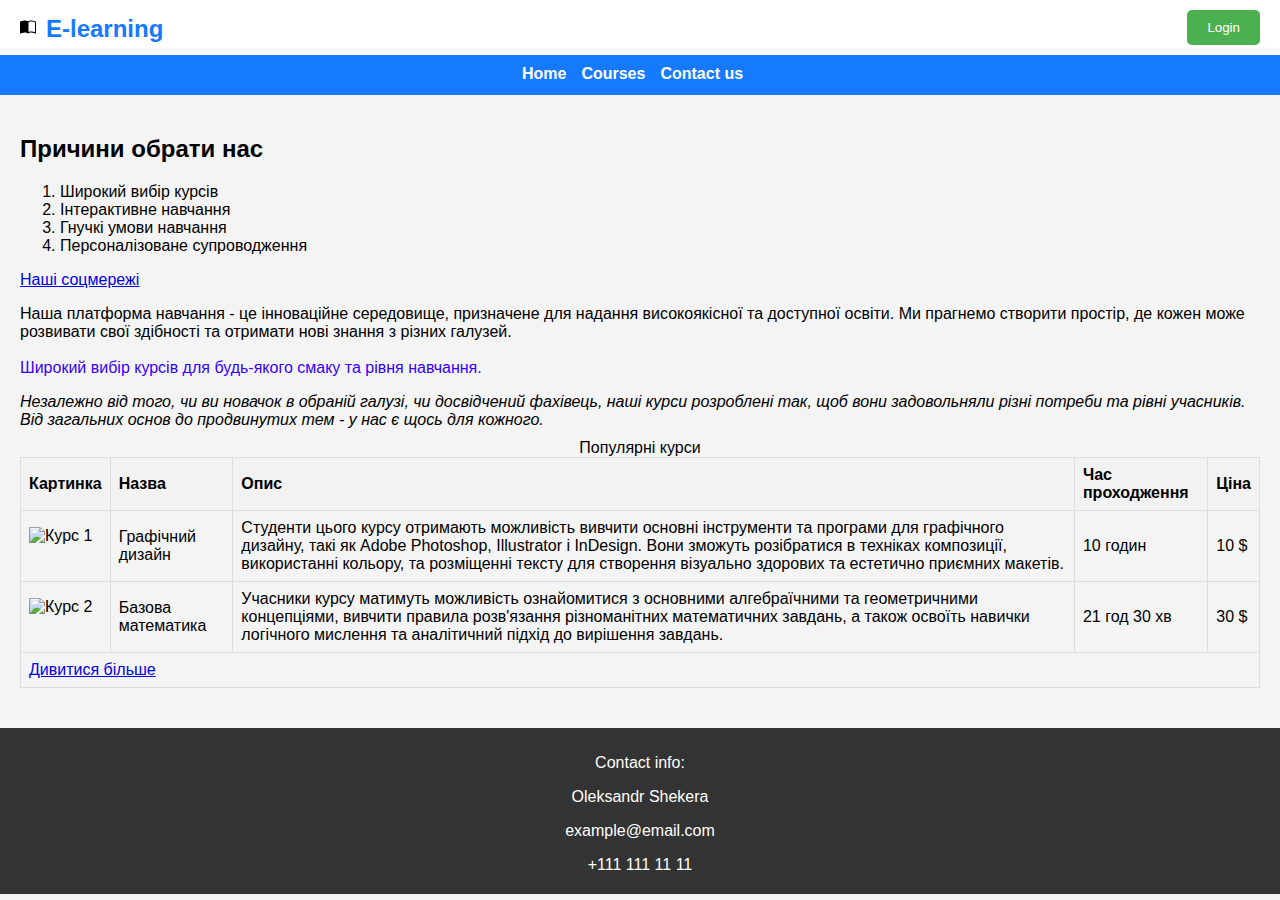
==== index.html @ b52b73f3 "lab2" ====
<!DOCTYPE html>
<html lang="en">

<head>
    <meta charset="UTF-8">
    <meta name="viewport" content="width=device-width, initial-scale=1.0">
    <style>
        body {
            font-family: Arial, sans-serif;
            margin: 0;
            padding: 0;
            background-color: #f4f4f4;
        }

        header {
            background-color: #ffffff;
            color: #157afe;
            padding: 10px;
            display: flex;
        }

        header h2 {
            margin: 5px 0 0 10px;
        }

        header img {
            margin: 0 0 0 10px;
        }

        nav {
            text-align: center;
            background-color: #157afe;
            height: 40px;
        }

        nav ul {
            list-style: none;
            margin: 0;
            padding: 10px;
            display: flex;
            justify-content: center;
        }

        nav li {
            margin-right: 15px;
        }

        nav a {
            text-decoration: none;
            font-weight: bold;
            color: #ffffff;
        }

        main {
            padding: 20px;
        }

        img {
            max-width: 100%;
            height: auto;
            margin-bottom: 20px;
        }

        p {
            margin-bottom: 10px;
        }

        table {
            width: 100%;
            border-collapse: collapse;
            margin-bottom: 20px;
        }

        th, td {
            border: 1px solid #ddd;
            padding: 8px;
            text-align: left;
        }

        th {
            background-color: #f2f2f2;
        }

        footer {
            background-color: #333;
            color: white;
            text-align: center;
            padding: 10px;
        }

        .login-button {
            background-color: #4caf50;
            color: white;
            padding: 10px 20px;
            margin-left: auto;
            margin-right: 10px;
            border: none;
            border-radius: 5px;
            cursor: pointer;
        }
    </style>
</head>

<body>

<header>
    <img src="data/book-half.svg" alt="Лого сайту">
    <h2>E-learning</h2>
    <button class="login-button" onclick="redirectToLogin()">Login</button>
</header>

<nav>
    <ul>
        <li><a href="index.html">Home</a></li>
        <li><a href="courses.html">Courses</a></li>
        <li><a href="contact.html">Contact us</a></li>
    </ul>
</nav>

<main>
    <aside id="article1">
        <h2>Причини обрати нас</h2>
        <ol>
            <li>Широкий вибір курсів</li>
            <li>Інтерактивне навчання</li>
            <li>Гнучкі умови навчання</li>
            <li>Персоналізоване супроводження</li>
        </ol>
    </aside>

    <a href="https://twitter.com/Cobratate" target="_blank">Наші соцмережі</a>

    <p>Наша платформа навчання -
        це інноваційне середовище, призначене для надання високоякісної та доступної освіти.
        Ми прагнемо створити простір, де кожен може розвивати свої здібності
        та отримати нові знання з різних галузей.
            <span style="color: #3700ff;"><br><br>Широкий вибір курсів для будь-якого смаку та рівня навчання.<br></span>
    </p>
    <p><i>Незалежно від того, чи ви новачок в обраній галузі,
        чи досвідчений фахівець, наші курси розроблені так, щоб вони задовольняли різні потреби та рівні учасників.
        Від загальних основ до продвинутих тем - у нас є щось для кожного.</i></p>

    <!-- Таблиця -->
    <table>
        <caption>Популярні курси</caption>
        <thead>
        <tr>
            <th>Картинка</th>
            <th>Назва</th>
            <th>Опис</th>
            <th>Час проходження</th>
            <th>Ціна</th>
        </tr>
        </thead>
        <tfoot>
        <tr>
            <td colspan="5">
                <a href="https://www.coursera.org/" target="_blank">Дивитися більше</a>
            </td>
        </tr>
        </tfoot>
        <tbody>
        <tr>
            <td><img src="https://www.totaljobs.com/advice/wp-content/uploads/graphic-designer-job-description.jpg" alt="Курс 1" width="300" height="200"></td>
            <td>Графічний дизайн</td>
            <td>Студенти цього курсу отримають можливість вивчити основні інструменти
                та програми для графічного дизайну, такі як Adobe Photoshop, Illustrator і InDesign.
                Вони зможуть розібратися в техніках композиції, використанні кольору,
                та розміщенні тексту для створення візуально здорових та естетично приємних макетів.</td>
            <td>10 годин</td>
            <td>10 $</td>
        </tr>

        <tr>
            <td><img src="https://cdn-attachments.timesofmalta.com/161720d2d73196098f3bc7896777216ff157c89d-1651561144-5c8764f4-1920x1280.jpg" alt="Курс 2" width="300" height="200"></td>
            <td>Базова математика</td>
            <td>Учасники курсу матимуть можливість ознайомитися з основними алгебраїчними
                та геометричними концепціями, вивчити правила розв'язання різноманітних математичних завдань,
                а також освоїть навички логічного мислення та аналітичний підхід до вирішення завдань.</td>
            <td>21 год 30 хв</td>
            <td>30 $</td>
        </tr>
        </tbody>
    </table>
</main>

<footer>
    <div id="contact-info" class="PersonalInfo">
        <p>Contact info:</p>
        <p>Oleksandr Shekera</p>
        <p>example@email.com</p>
        <p>+111 111 11 11</p>
    </div>
</footer>

<script>
    function redirectToLogin() {
        window.location.href = 'login.html';
    }
</script>
</body>

</html>
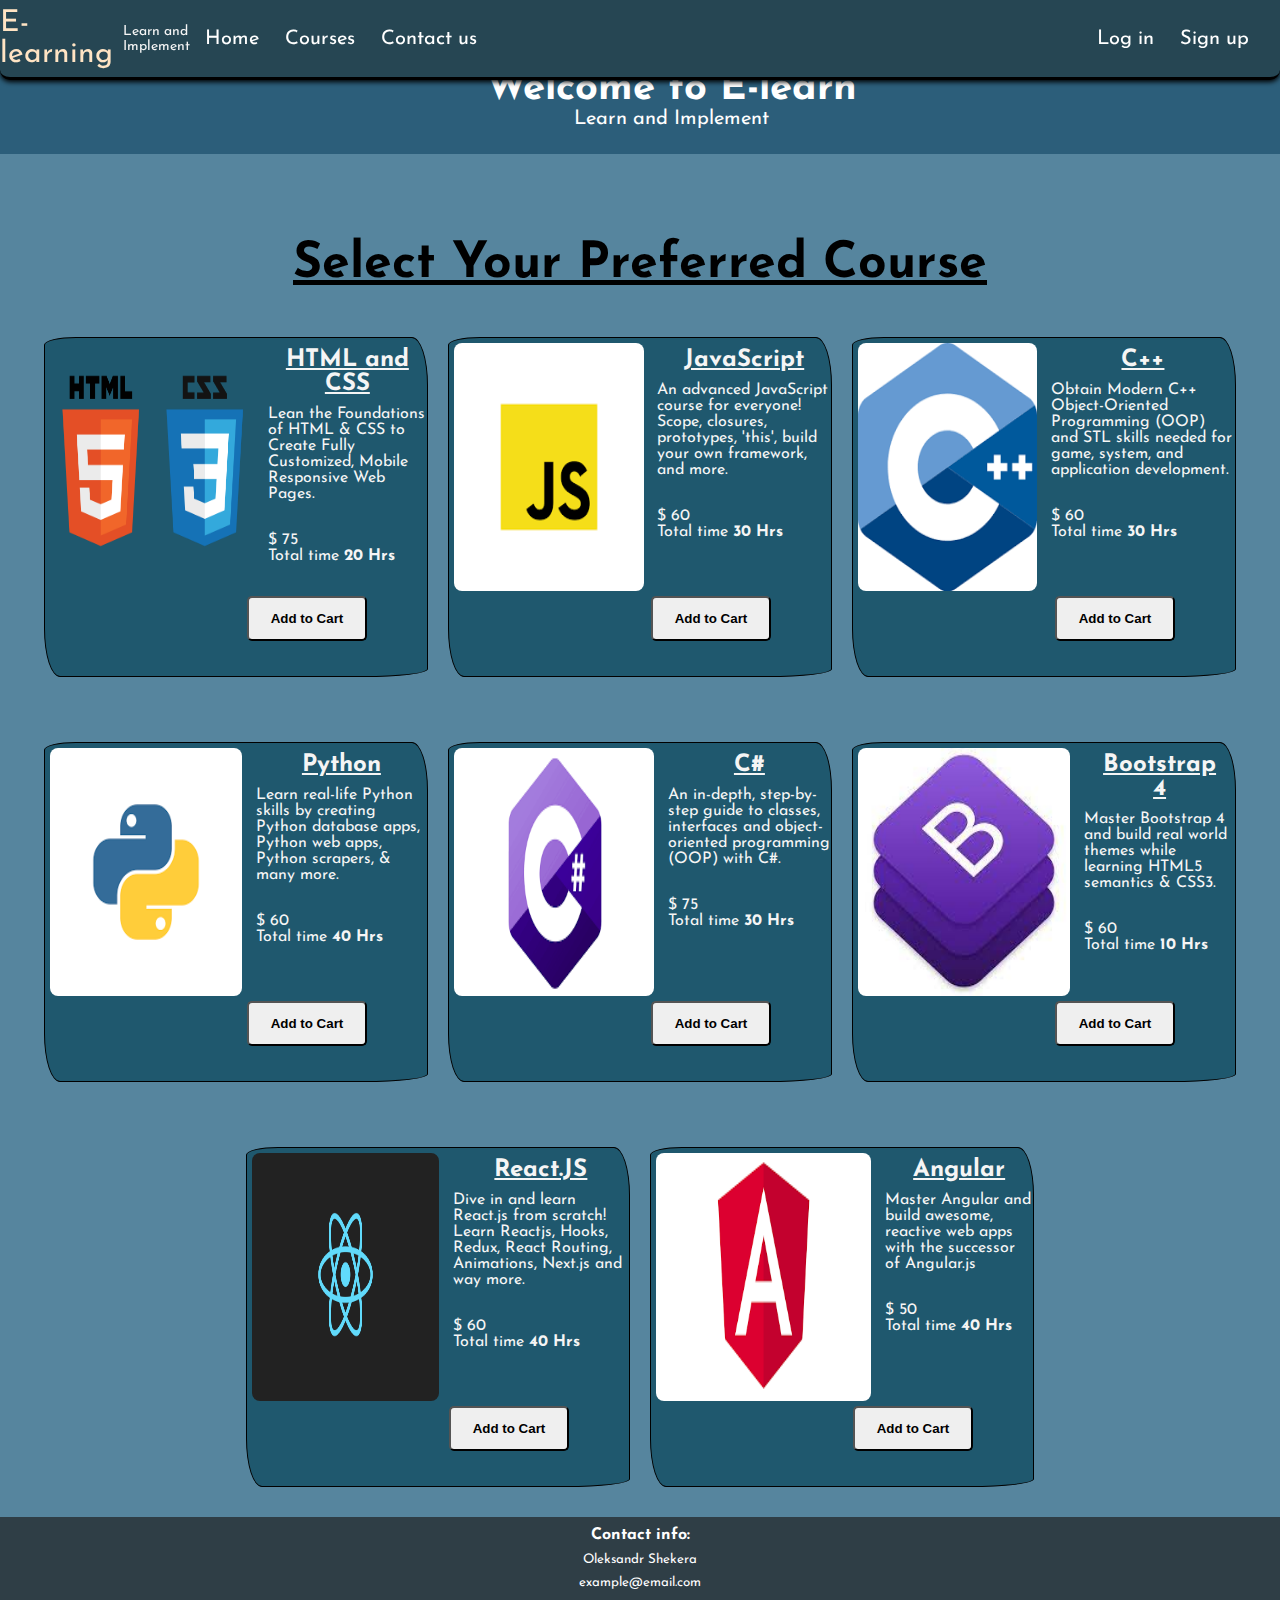
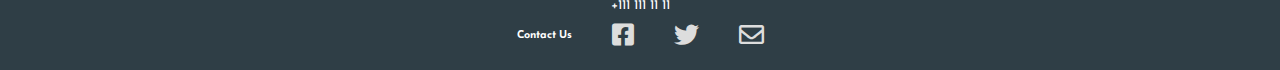
==== commit 903ff5a4: "Updated idex + sign up" ====
--- a/index.html
+++ b/index.html
@@ -1,203 +1,251 @@
 <!DOCTYPE html>
 <html lang="en">
-
 <head>
-    <meta charset="UTF-8">
-    <meta name="viewport" content="width=device-width, initial-scale=1.0">
-    <style>
-        body {
-            font-family: Arial, sans-serif;
-            margin: 0;
-            padding: 0;
-            background-color: #f4f4f4;
-        }
-
-        header {
-            background-color: #ffffff;
-            color: #157afe;
-            padding: 10px;
-            display: flex;
-        }
-
-        header h2 {
-            margin: 5px 0 0 10px;
-        }
-
-        header img {
-            margin: 0 0 0 10px;
-        }
-
-        nav {
-            text-align: center;
-            background-color: #157afe;
-            height: 40px;
-        }
-
-        nav ul {
-            list-style: none;
-            margin: 0;
-            padding: 10px;
-            display: flex;
-            justify-content: center;
-        }
-
-        nav li {
-            margin-right: 15px;
-        }
-
-        nav a {
-            text-decoration: none;
-            font-weight: bold;
-            color: #ffffff;
-        }
-
-        main {
-            padding: 20px;
-        }
-
-        img {
-            max-width: 100%;
-            height: auto;
-            margin-bottom: 20px;
-        }
-
-        p {
-            margin-bottom: 10px;
-        }
-
-        table {
-            width: 100%;
-            border-collapse: collapse;
-            margin-bottom: 20px;
-        }
-
-        th, td {
-            border: 1px solid #ddd;
-            padding: 8px;
-            text-align: left;
-        }
-
-        th {
-            background-color: #f2f2f2;
-        }
-
-        footer {
-            background-color: #333;
-            color: white;
-            text-align: center;
-            padding: 10px;
-        }
-
-        .login-button {
-            background-color: #4caf50;
-            color: white;
-            padding: 10px 20px;
-            margin-left: auto;
-            margin-right: 10px;
-            border: none;
-            border-radius: 5px;
-            cursor: pointer;
-        }
-    </style>
+    <meta charset="UTF-8" />
+    <meta http-equiv="X-UA-Compatible" content="IE=edge" />
+    <meta name="viewport" content="width=device-width, , initial-scale=1.0" />
+    <link rel="stylesheet" href="style.css" />
+    <link
+            rel="stylesheet"
+            href="https://cdnjs.cloudflare.com/ajax/libs/font-awesome/5.15.1/css/all.min.css"
+    />
+    <title>E-learning</title>
 </head>
-
 <body>
-
-<header>
-    <img src="data/book-half.svg" alt="Лого сайту">
-    <h2>E-learning</h2>
-    <button class="login-button" onclick="redirectToLogin()">Login</button>
-</header>
-
-<nav>
+<!-- START NAVIGATION-->
+<nav class="navbar">
+    <div class="fst_navDiv">
+        <a class="" href="home.html">E-learning</a>
+        <span class="">Learn and Implement </span>
+    </div>
+
+    <div class="Snd_navDiv">
+        <ul class="">
+            <li class=""><a href="index.html" class="a_tag_elm"> Home</a></li>
+            <li class="">
+                <a href="courses.html" class="a_tag_elm"
+                >Courses</a
+                >
+            </li>
+            <li class=""><a href="contact.html" class="a_tag_elm">Contact us</a></li>
+        </ul>
+    </div>
+
+    <div class="Snd_navDiv indexSecondNav">
+        <ul class="">
+            <li><a href="login.html" id="Login" class="a_tag_elm">Log in</a></li>
+            <li><a href="signup.html" id="formDisplay" class="a_tag_elm">Sign up</a></li>
+        </ul>
+    </div>
+
+</nav>
+<!-- END NAVIGATION-->
+
+<!-- video and text div -->
+<div class="video_nd_txt_div">
+    <div class="video_div">
+        <video autoplay muted loop class="Bg_video" loop>
+            <source src="./video.mp4" />
+        </video>
+    </div>
+
+    <div class="blue_color_div"></div>
+
+    <div class="txt_div">
+        <h1>Welcome to E-learn</h1>
+        <small>Learn and Implement</small>
+    </div>
+</div>
+<!-- end video div-->
+
+<!-- Courses info div -->
+<div id="allcourses">
+    <h1 class="courseHeading">Select Your Preferred Course</h1>
+
+    <div class="courses">
+        <!-- ----------------------------Html and CSS-------------------------------- -->
+        <div class="course1">
+            <div class="courseImgDiv">
+                <img
+                        class="courseImg"
+                        src="./data/img1.jpeg"
+                        alt="this is image"
+                />
+            </div>
+            <div class="coursePriceDetailTimeDiv">
+                <h2 class="courseName">HTML and CSS</h2>
+                <p class="courseDetails">
+                    Lean the Foundations of HTML & CSS to Create Fully Customized,
+                    Mobile Responsive Web Pages.
+                </p>
+                <p class="coursePrice">$ 75</p>
+                <p class="courseTime">Total time <span>20 Hrs</span></p>
+            </div>
+            <button data-tag="img1" class="addtocartbtn">Add to Cart</button>
+        </div>
+
+        <!-- ----------------------------JavaScript-------------------------------- -->
+        <div class="course1">
+            <div class="courseImgDiv">
+                <img
+                        class="courseImg"
+                        src="./data/img2.jpeg"
+                        alt="this is image"
+                />
+            </div>
+            <div class="coursePriceDetailTimeDiv">
+                <h2 class="courseName">JavaScript</h2>
+                <p class="courseDetails">
+                    An advanced JavaScript course for everyone! Scope, closures,
+                    prototypes, 'this', build your own framework, and more.
+                </p>
+                <p class="coursePrice">$ 60</p>
+                <p class="courseTime">Total time <span>30 Hrs</span></p>
+            </div>
+            <button data-tag="img2" class="addtocartbtn">Add to Cart</button>
+        </div>
+
+        <!-- ------------------------------C++-------------------------------- -->
+        <div class="course1">
+            <div class="courseImgDiv">
+                <img
+                        class="courseImg"
+                        src="./data/img3.jpeg"
+                        alt="this is image"
+                />
+            </div>
+            <div class="coursePriceDetailTimeDiv">
+                <h2 class="courseName">C++</h2>
+                <p class="courseDetails">
+                    Obtain Modern C++ Object-Oriented Programming (OOP) and STL skills
+                    needed for game, system, and application development.
+                </p>
+                <p class="coursePrice">$ 60</p>
+                <p class="courseTime">Total time <span>30 Hrs</span></p>
+            </div>
+            <button data-tag="img3" class="addtocartbtn">Add to Cart</button>
+        </div>
+
+        <!-- ------------------------------Python-------------------------------- -->
+        <div class="course1">
+            <div class="courseImgDiv">
+                <img
+                        class="courseImg"
+                        src="./data/img4.jpeg"
+                        alt="this is image"
+                />
+            </div>
+            <div class="coursePriceDetailTimeDiv">
+                <h2 class="courseName">Python</h2>
+                <p class="courseDetails">
+                    Learn real-life Python skills by creating Python database apps,
+                    Python web apps, Python scrapers, & many more.
+                </p>
+                <p class="coursePrice">$ 60</p>
+                <p class="courseTime">Total time <span>40 Hrs</span></p>
+            </div>
+            <button data-tag="img4" class="addtocartbtn">Add to Cart</button>
+        </div>
+
+        <!-- --------------------------------C#---------------------------------- -->
+        <div class="course1">
+            <div class="courseImgDiv">
+                <img
+                        class="courseImg"
+                        src="./data/img5.jpeg"
+                        alt="this is image"
+                />
+            </div>
+            <div class="coursePriceDetailTimeDiv">
+                <h2 class="courseName">C#</h2>
+                <p class="courseDetails">
+                    An in-depth, step-by-step guide to classes, interfaces and
+                    object-oriented programming (OOP) with C#.
+                </p>
+                <p class="coursePrice">$ 75</p>
+                <p class="courseTime">Total time <span>30 Hrs</span></p>
+            </div>
+            <button data-tag="img5" class="addtocartbtn">Add to Cart</button>
+        </div>
+
+        <!-- ------------------------------Bootstrap 4-------------------------------- -->
+        <div class="course1">
+            <div class="courseImgDiv">
+                <img
+                        class="courseImg"
+                        src="./data/img6.jpeg"
+                        alt="this is image"
+                />
+            </div>
+            <div class="coursePriceDetailTimeDiv">
+                <h2 class="courseName">Bootstrap 4</h2>
+                <p class="courseDetails">
+                    Master Bootstrap 4 and build real world themes while learning
+                    HTML5 semantics & CSS3.
+                </p>
+                <p class="coursePrice">$ 60</p>
+                <p class="courseTime">Total time <span>10 Hrs</span></p>
+            </div>
+            <button data-tag="img6" class="addtocartbtn">Add to Cart</button>
+        </div>
+
+        <!-- --------------------------------React.Js--------------------------------- -->
+        <div class="course1">
+            <div class="courseImgDiv">
+                <img
+                        class="courseImg"
+                        src="./data/img7.jpeg"
+                        alt="this is image"
+                />
+            </div>
+            <div class="coursePriceDetailTimeDiv">
+                <h2 class="courseName">React.JS</h2>
+                <p class="courseDetails">
+                    Dive in and learn React.js from scratch! Learn Reactjs, Hooks,
+                    Redux, React Routing, Animations, Next.js and way more.
+                </p>
+                <p class="coursePrice">$ 60</p>
+                <p class="courseTime">Total time <span>40 Hrs</span></p>
+            </div>
+            <button data-tag="img7" class="addtocartbtn">Add to Cart</button>
+        </div>
+
+        <!-- --------------------------------Angular--------------------------------- -->
+        <div class="course1">
+            <div class="courseImgDiv">
+                <img
+                        class="courseImg"
+                        src="./data/img8.jpeg"
+                        alt="this is image"
+                />
+            </div>
+            <div class="coursePriceDetailTimeDiv">
+                <h2 class="courseName">Angular</h2>
+                <p class="courseDetails">
+                    Master Angular and build awesome, reactive web apps with the
+                    successor of Angular.js
+                </p>
+                <p class="coursePrice">$ 50</p>
+                <p class="courseTime">Total time <span>40 Hrs</span></p>
+            </div>
+            <button data-tag="img8" class="addtocartbtn">Add to Cart</button>
+        </div>
+    </div>
+</div>
+
+<!-- ------------------------Footer------------------------------- -->
+<footer class="mainFooter homefooter">
+    <h4>Contact info:</h4>
+    <small>Oleksandr Shekera</small>
+    <small>example@email.com</small>
+    <small>+111 111 11 11</small>
     <ul>
-        <li><a href="index.html">Home</a></li>
-        <li><a href="courses.html">Courses</a></li>
-        <li><a href="contact.html">Contact us</a></li>
+        <h6>Contact Us</h6>
+        <li class="footerLi"><a href="https://www.facebook.com/"><i class="fab fa-facebook-square fa_custom"></i></a></li>
+        <li class="footerLi"><a href="https://twitter.com"><i class="fab fa-twitter fa_custom"></i></a></li>
+        <li class="footerLi"><a href="https://www.gmail.com/"><i class="far fa-envelope fa_custom"></i></a></li>
     </ul>
-</nav>
-
-<main>
-    <aside id="article1">
-        <h2>Причини обрати нас</h2>
-        <ol>
-            <li>Широкий вибір курсів</li>
-            <li>Інтерактивне навчання</li>
-            <li>Гнучкі умови навчання</li>
-            <li>Персоналізоване супроводження</li>
-        </ol>
-    </aside>
-
-    <a href="https://twitter.com/Cobratate" target="_blank">Наші соцмережі</a>
-
-    <p>Наша платформа навчання -
-        це інноваційне середовище, призначене для надання високоякісної та доступної освіти.
-        Ми прагнемо створити простір, де кожен може розвивати свої здібності
-        та отримати нові знання з різних галузей.
-            <span style="color: #3700ff;"><br><br>Широкий вибір курсів для будь-якого смаку та рівня навчання.<br></span>
-    </p>
-    <p><i>Незалежно від того, чи ви новачок в обраній галузі,
-        чи досвідчений фахівець, наші курси розроблені так, щоб вони задовольняли різні потреби та рівні учасників.
-        Від загальних основ до продвинутих тем - у нас є щось для кожного.</i></p>
-
-    <!-- Таблиця -->
-    <table>
-        <caption>Популярні курси</caption>
-        <thead>
-        <tr>
-            <th>Картинка</th>
-            <th>Назва</th>
-            <th>Опис</th>
-            <th>Час проходження</th>
-            <th>Ціна</th>
-        </tr>
-        </thead>
-        <tfoot>
-        <tr>
-            <td colspan="5">
-                <a href="https://www.coursera.org/" target="_blank">Дивитися більше</a>
-            </td>
-        </tr>
-        </tfoot>
-        <tbody>
-        <tr>
-            <td><img src="https://www.totaljobs.com/advice/wp-content/uploads/graphic-designer-job-description.jpg" alt="Курс 1" width="300" height="200"></td>
-            <td>Графічний дизайн</td>
-            <td>Студенти цього курсу отримають можливість вивчити основні інструменти
-                та програми для графічного дизайну, такі як Adobe Photoshop, Illustrator і InDesign.
-                Вони зможуть розібратися в техніках композиції, використанні кольору,
-                та розміщенні тексту для створення візуально здорових та естетично приємних макетів.</td>
-            <td>10 годин</td>
-            <td>10 $</td>
-        </tr>
-
-        <tr>
-            <td><img src="https://cdn-attachments.timesofmalta.com/161720d2d73196098f3bc7896777216ff157c89d-1651561144-5c8764f4-1920x1280.jpg" alt="Курс 2" width="300" height="200"></td>
-            <td>Базова математика</td>
-            <td>Учасники курсу матимуть можливість ознайомитися з основними алгебраїчними
-                та геометричними концепціями, вивчити правила розв'язання різноманітних математичних завдань,
-                а також освоїть навички логічного мислення та аналітичний підхід до вирішення завдань.</td>
-            <td>21 год 30 хв</td>
-            <td>30 $</td>
-        </tr>
-        </tbody>
-    </table>
-</main>
-
-<footer>
-    <div id="contact-info" class="PersonalInfo">
-        <p>Contact info:</p>
-        <p>Oleksandr Shekera</p>
-        <p>example@email.com</p>
-        <p>+111 111 11 11</p>
-    </div>
 </footer>
 
-<script>
-    function redirectToLogin() {
-        window.location.href = 'login.html';
-    }
-</script>
 </body>
-
-</html>
+</html>--- a/style.css
+++ b/style.css
@@ -0,0 +1,475 @@
+@import url("https://fonts.googleapis.com/css2?family=Josefin+Sans&family=Newsreader&display=swap");
+@import url("https://fonts.googleapis.com/css2?family=Josefin+Sans:wght@400;600&family=Newsreader&display=swap");
+
+* {
+    margin: 0;
+    padding: 0;
+}
+
+body {
+    font-family: "Josefin Sans", sans-serif;
+    background-color: #56859e;
+}
+
+/* ------------------------------------Navigation Bar--------------------------------- */
+.navbar {
+    width: 100%;
+    display: flex;
+    background-color: #264653;
+    height: 80px;
+    gap: 5px;
+    justify-content: space-around;
+    font-size: 20px;
+    position: fixed;
+    z-index: 2;
+    font-family: "Josefin Sans", sans-serif;
+    box-sizing: border-box;
+    box-shadow: 0px 2px 5px #000;
+    border-bottom: 3px solid #000;
+    border-bottom-left-radius: 10px;
+    border-bottom-right-radius: 10px;
+}
+
+.fst_navDiv {
+    width: 27%;
+    display: flex;
+    justify-content: center;
+    align-items: center;
+}
+
+.fst_navDiv a {
+    font-size: 30px;
+    margin-right: 10px;
+    color: bisque;
+    text-decoration: none;
+}
+
+.fst_navDiv span {
+    font-size: 14px;
+    color: whitesmoke;
+}
+
+.Snd_navDiv {
+    display: flex;
+    width: 80%;
+    align-items: center;
+    padding-right: 21px;
+    position: relative;
+}
+
+.indexSecondNav {
+    justify-content: flex-end;
+}
+
+.logout_li {
+    position: absolute;
+    right: 58px;
+}
+
+.secdiv {
+    display: flex;
+    justify-content: flex-end;
+}
+
+.Snd_navDiv ul li {
+    text-decoration: none;
+    display: inline;
+}
+
+.a_tag_elm {
+    padding: 10px;
+    color: white;
+    text-decoration: none;
+}
+
+.a_tag_elm:hover {
+    box-sizing: border-box;
+    border-radius: 10px;
+    background-color: #0e3347;
+    cursor: pointer;
+}
+
+/* ------------------------------------Home page Video Div--------------------------------- */
+.video_nd_txt_div {
+    position: relative;
+    height: 100%;
+    z-index: -1;
+}
+
+.video_div {
+    position: relative;
+}
+
+.Bg_video {
+    height: 100%;
+    width: 100%;
+}
+
+.blue_color_div {
+    position: absolute;
+    top: 0;
+    left: 0;
+    height: 100%;
+    width: 100%;
+    background-color: #225470;
+    opacity: 0.8;
+}
+
+.txt_div {
+    position: absolute;
+    z-index: 1;
+    top: 45%;
+    left: 38%;
+    text-align: center;
+    color: #fff;
+    gap: 10px;
+    height: 120px;
+}
+
+.txt_div h1 {
+    font-size: 40px;
+}
+
+.txt_div small {
+    font-size: 20px;
+}
+
+.platformdetails {
+    position: absolute;
+    z-index: 1;
+    bottom: 30%;
+    left: 30%;
+    text-align: center;
+    color: #fff;
+    height: 50px;
+    width: auto;
+    display: flex;
+    justify-content: center;
+    align-items: center;
+}
+
+/* ------------------------------------Index page Login form --------------------------------- */
+.logindiv {
+    visibility: visible;
+    position: absolute;
+    top: 21%;
+    left: 555px;
+    box-sizing: border-box;
+    width: 400px;
+    height: 450px;
+    background: white;
+    border: 1px solid black;
+    border-radius: 10px;
+    display: flex;
+    box-shadow: 0px 0px 6px 6px grey;
+    flex-direction: column;
+    align-items: center;
+}
+
+.login_heading {
+    font-size: 35px;
+    color: black;
+    text-align: center;
+    margin-top: 60px;
+}
+
+#SwitchtoSignUp {
+    color: blue;
+    cursor: pointer;
+    text-decoration: underline;
+}
+
+.logindiv2 {
+    text-align: center;
+    height: 60%;
+    width: 80%;
+    display: flex;
+    align-content: center;
+    justify-content: center;
+    align-items: center;
+}
+
+form > input {
+    margin-top: 10px;
+    box-sizing: border-box;
+    border: solid 1px black;
+    border-radius: 5px;
+    font-size: 14px;
+    height: 30px;
+}
+
+#login_form {
+    height: 100%;
+    width: 100%;
+    display: flex;
+    flex-direction: column;
+    align-content: center;
+    justify-content: center;
+    align-items: stretch;
+}
+
+#login-form-submit {
+    color: #fff;
+    background-color: cornflowerblue;
+    cursor: pointer;
+    margin-top: 10px;
+    border-radius: 5px;
+    width: 60%;
+    height: 30px;
+    text-decoration: none;
+    border: 1px solid black;
+    margin: 10px auto;
+}
+
+#login-form-submit:hover {
+    background-color: darkblue;
+}
+
+.CloseLoginDivBttn {
+    position: absolute;
+    top: -9px;
+    right: 0px;
+    font-size: 35px;
+    transform: rotate(45deg);
+    cursor: pointer;
+}
+
+/* ------------------------------------Index page SignUp Form--------------------------------- */
+#signUpForm {
+    display: flex;
+    flex-direction: column;
+    width: 100%;
+    gap: 10px;
+    justify-content: center;
+    align-items: center;
+}
+
+#signUpDiv {
+    width: 400px;
+    height: 450px;
+    background: white;
+    position: relative;
+    justify-content: center;
+    border: 1px solid black;
+    border-radius: 5px;
+    margin: 10px auto;
+    display: flex;
+    flex-direction: column;
+    visibility: visible;
+    box-shadow: 0px 0px 6px 6px grey;
+}
+
+.inputvalitation {
+    border-radius: 5px;
+    width: 80%;
+    height: 28px;
+    text-decoration: none;
+    border: 1px solid black;
+}
+
+#signUpDiv h1 {
+    display: flex;
+    justify-content: center;
+}
+
+#signUpForm input:focus-visible {
+    outline: none;
+}
+
+#switchToLogin {
+    color: blue;
+    cursor: pointer;
+    text-decoration: underline;
+}
+
+#closeForm {
+    position: absolute;
+    top: 0;
+    right: 0;
+    cursor: pointer;
+    font-size: 30px;
+    font-weight: 800;
+    width: fit-content;
+    margin: 0px;
+    height: auto;
+    transform: rotate(45deg);
+}
+
+#signUpButton {
+    color: #fff;
+    background-color: cornflowerblue;
+    cursor: pointer;
+    margin-top: 10px;
+    border-radius: 5px;
+    width: 80%;
+    height: 30px;
+    text-decoration: none;
+    border: 1px solid black;
+}
+
+#signUpButton:hover {
+    background-color: darkblue;
+}
+
+.switchText {
+    display: flex;
+    justify-content: center;
+    height: 50px;
+    align-items: flex-end;
+}
+
+.signDiv {
+    visibility: hidden;
+    height: 350px;
+    width: 327px;
+    position: absolute;
+    top: 140px;
+    left: 551px;
+    margin-top: 10px;
+    border: solid 1px black;
+    border-radius: 10px;
+    background-color: black;
+}
+
+/* ------------------------------------Home Page Courses info Div--------------------------------- */
+#allcourses {
+    padding-top: 85px;
+}
+
+.courses {
+    width: 100%;
+    height: fit-content;
+    display: flex;
+    flex-wrap: wrap;
+    margin-top: 2px;
+    gap: 20px;
+    justify-content: center;
+    padding-bottom: 30px;
+    min-height: calc(100vh - 213px);
+}
+
+.courseHeading {
+    text-align: center;
+    text-decoration: underline;
+    font-size: 50px;
+}
+
+.courseName {
+    text-align: center;
+    text-decoration: underline;
+    margin: 10px;
+}
+
+.course1 {
+    height: 340px;
+    width: 30%;
+    background-color: #1f586e;
+    box-sizing: border-box;
+    border: 1px solid black;
+    border-radius: 2em 1em 4em / 0.5em 3em;
+    margin-top: 45px;
+    position: relative;
+    display: flex;
+    gap: 7px;
+    transform: scale(1);
+    transition: transform.5s, opacity.5s;
+    color: whitesmoke;
+}
+
+.course1:hover {
+    transform: scale(1.03);
+    opacity: 0.9;
+    box-sizing: border-box;
+    border: 2px solid black;
+    color: antiquewhite;
+}
+
+.courseImgDiv {
+    height: 250px;
+    width: 240%;
+    margin: 5px;
+}
+
+.courseImg {
+    height: 99%;
+    width: 99%;
+    border-radius: 8px;
+}
+
+.coursePrice {
+    margin-top: 30px;
+}
+
+.courseTime span {
+    font-weight: 800;
+}
+
+.addtocartbtn {
+    position: absolute;
+    bottom: 35px;
+    right: 60px;
+    border-radius: 5px;
+    cursor: pointer;
+    height: 45px;
+    width: 120px;
+    font-weight: 700;
+}
+
+.addtocartbtn:hover {
+    background-color: #1f586e;
+    color: whitesmoke;
+}
+
+/* ------------------------------------Footer CSS--------------------------------- */
+.mainFooter {
+    padding-top: 10px;
+    padding-bottom: 10px;
+    text-align: center;
+    display: flex;
+    color: white;
+    background-color: #2f3e46;
+    flex-direction: column;
+    gap: 10px;
+    height: 133px;
+}
+
+.mainFooter ul {
+    display: flex;
+    flex-direction: row;
+    align-content: center;
+    justify-content: center;
+    gap: 40px;
+    text-align: center;
+    list-style-type: none;
+}
+
+.mainFooter ul h6 {
+    display: flex;
+    align-items: center;
+}
+
+.footerLi i {
+    font-size: 25px;
+}
+
+.footerLi i:hover {
+    cursor: pointer;
+}
+
+.profileFooter {
+    position: absolute;
+    bottom: 0px;
+    width: 100%;
+}
+
+.fa_custom{
+    color: #dddddd;
+}
+
+
+
+
+
+
+
+
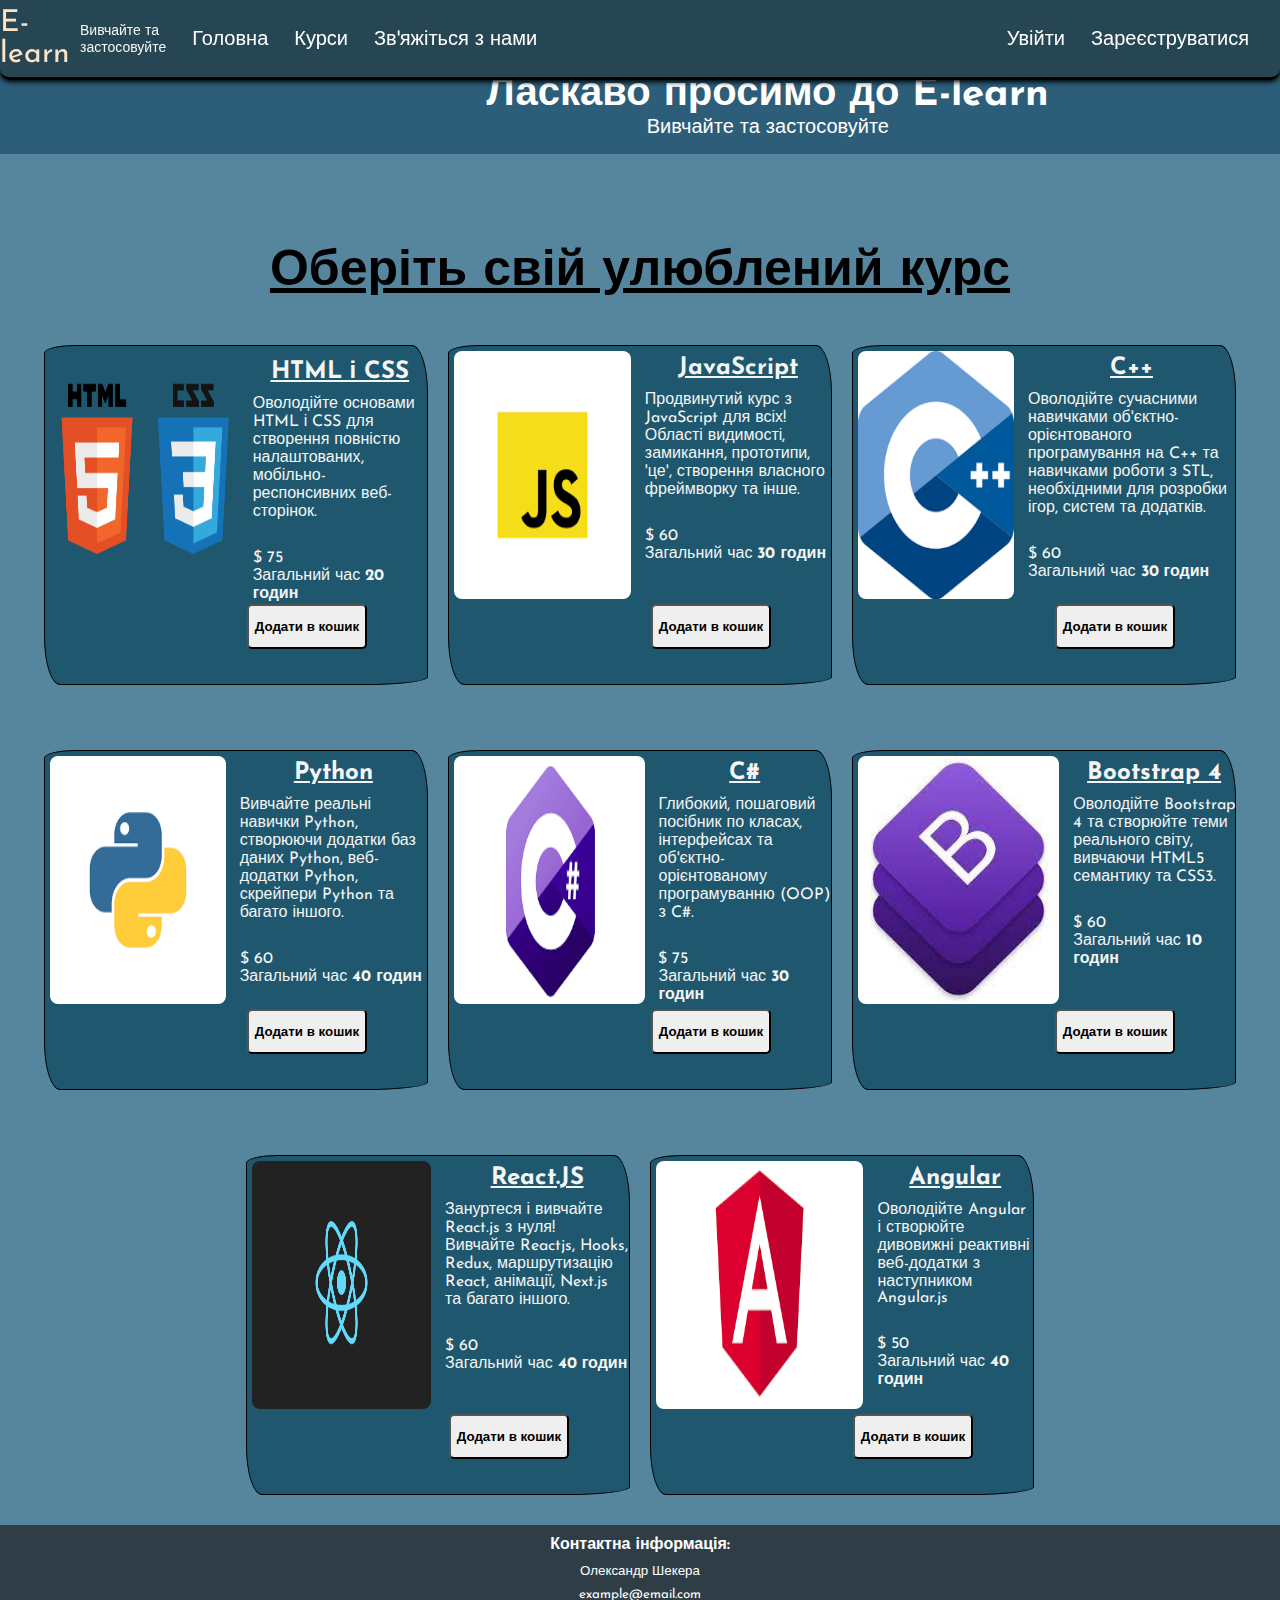
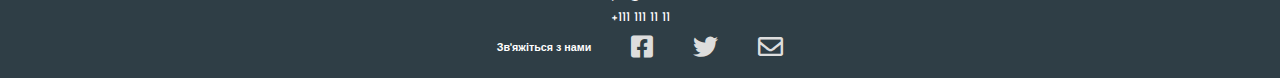
==== commit 7e89ed3e: "Translate" ====
--- a/index.html
+++ b/index.html
@@ -1,47 +1,44 @@
 <!DOCTYPE html>
-<html lang="en">
+<html lang="uk">
 <head>
     <meta charset="UTF-8" />
     <meta http-equiv="X-UA-Compatible" content="IE=edge" />
-    <meta name="viewport" content="width=device-width, , initial-scale=1.0" />
+    <meta name="viewport" content="width=device-width, initial-scale=1.0" />
     <link rel="stylesheet" href="style.css" />
     <link
             rel="stylesheet"
             href="https://cdnjs.cloudflare.com/ajax/libs/font-awesome/5.15.1/css/all.min.css"
     />
-    <title>E-learning</title>
+    <title>E-learn</title>
 </head>
 <body>
-<!-- START NAVIGATION-->
 <nav class="navbar">
     <div class="fst_navDiv">
-        <a class="" href="home.html">E-learning</a>
-        <span class="">Learn and Implement </span>
+        <a class="" href="index.html">E-learn</a>
+        <span class="">Вивчайте та застосовуйте</span>
     </div>
 
     <div class="Snd_navDiv">
         <ul class="">
-            <li class=""><a href="index.html" class="a_tag_elm"> Home</a></li>
+            <li class=""><a href="index.html" class="a_tag_elm"> Головна</a></li>
             <li class="">
                 <a href="courses.html" class="a_tag_elm"
-                >Courses</a
+                >Курси</a
                 >
             </li>
-            <li class=""><a href="contact.html" class="a_tag_elm">Contact us</a></li>
+            <li class=""><a href="contact.html" class="a_tag_elm">Зв'яжіться з нами</a></li>
         </ul>
     </div>
 
     <div class="Snd_navDiv indexSecondNav">
         <ul class="">
-            <li><a href="login.html" id="Login" class="a_tag_elm">Log in</a></li>
-            <li><a href="signup.html" id="formDisplay" class="a_tag_elm">Sign up</a></li>
+            <li><a href="login.html" id="Login" class="a_tag_elm">Увійти</a></li>
+            <li><a href="signup.html" id="formDisplay" class="a_tag_elm">Зареєструватися</a></li>
         </ul>
     </div>
 
 </nav>
-<!-- END NAVIGATION-->
-
-<!-- video and text div -->
+
 <div class="video_nd_txt_div">
     <div class="video_div">
         <video autoplay muted loop class="Bg_video" loop>
@@ -52,36 +49,34 @@
     <div class="blue_color_div"></div>
 
     <div class="txt_div">
-        <h1>Welcome to E-learn</h1>
-        <small>Learn and Implement</small>
+        <h1>Ласкаво просимо до E-learn</h1>
+        <small>Вивчайте та застосовуйте</small>
     </div>
 </div>
-<!-- end video div-->
-
-<!-- Courses info div -->
+
 <div id="allcourses">
-    <h1 class="courseHeading">Select Your Preferred Course</h1>
+    <h1 class="courseHeading">Оберіть свій улюблений курс</h1>
 
     <div class="courses">
-        <!-- ----------------------------Html and CSS-------------------------------- -->
+        <!-- ----------------------------Html і CSS-------------------------------- -->
         <div class="course1">
             <div class="courseImgDiv">
                 <img
                         class="courseImg"
                         src="./data/img1.jpeg"
-                        alt="this is image"
-                />
-            </div>
-            <div class="coursePriceDetailTimeDiv">
-                <h2 class="courseName">HTML and CSS</h2>
-                <p class="courseDetails">
-                    Lean the Foundations of HTML & CSS to Create Fully Customized,
-                    Mobile Responsive Web Pages.
+                        alt="це зображення"
+                />
+            </div>
+            <div class="coursePriceDetailTimeDiv">
+                <h2 class="courseName">HTML і CSS</h2>
+                <p class="courseDetails">
+                    Оволодійте основами HTML і CSS для створення повністю налаштованих,
+                    мобільно-респонсивних веб-сторінок.
                 </p>
                 <p class="coursePrice">$ 75</p>
-                <p class="courseTime">Total time <span>20 Hrs</span></p>
-            </div>
-            <button data-tag="img1" class="addtocartbtn">Add to Cart</button>
+                <p class="courseTime">Загальний час <span>20 годин</span></p>
+            </div>
+            <button data-tag="img1" class="addtocartbtn">Додати в кошик</button>
         </div>
 
         <!-- ----------------------------JavaScript-------------------------------- -->
@@ -90,19 +85,19 @@
                 <img
                         class="courseImg"
                         src="./data/img2.jpeg"
-                        alt="this is image"
+                        alt="це зображення"
                 />
             </div>
             <div class="coursePriceDetailTimeDiv">
                 <h2 class="courseName">JavaScript</h2>
                 <p class="courseDetails">
-                    An advanced JavaScript course for everyone! Scope, closures,
-                    prototypes, 'this', build your own framework, and more.
-                </p>
-                <p class="coursePrice">$ 60</p>
-                <p class="courseTime">Total time <span>30 Hrs</span></p>
-            </div>
-            <button data-tag="img2" class="addtocartbtn">Add to Cart</button>
+                    Продвинутий курс з JavaScript для всіх! Області видимості, замикання,
+                    прототипи, 'це', створення власного фреймворку та інше.
+                </p>
+                <p class="coursePrice">$ 60</p>
+                <p class="courseTime">Загальний час <span>30 годин</span></p>
+            </div>
+            <button data-tag="img2" class="addtocartbtn">Додати в кошик</button>
         </div>
 
         <!-- ------------------------------C++-------------------------------- -->
@@ -111,19 +106,19 @@
                 <img
                         class="courseImg"
                         src="./data/img3.jpeg"
-                        alt="this is image"
+                        alt="це зображення"
                 />
             </div>
             <div class="coursePriceDetailTimeDiv">
                 <h2 class="courseName">C++</h2>
                 <p class="courseDetails">
-                    Obtain Modern C++ Object-Oriented Programming (OOP) and STL skills
-                    needed for game, system, and application development.
-                </p>
-                <p class="coursePrice">$ 60</p>
-                <p class="courseTime">Total time <span>30 Hrs</span></p>
-            </div>
-            <button data-tag="img3" class="addtocartbtn">Add to Cart</button>
+                    Оволодійте сучасними навичками об'єктно-орієнтованого програмування на C++
+                    та навичками роботи з STL, необхідними для розробки ігор, систем та додатків.
+                </p>
+                <p class="coursePrice">$ 60</p>
+                <p class="courseTime">Загальний час <span>30 годин</span></p>
+            </div>
+            <button data-tag="img3" class="addtocartbtn">Додати в кошик</button>
         </div>
 
         <!-- ------------------------------Python-------------------------------- -->
@@ -132,19 +127,19 @@
                 <img
                         class="courseImg"
                         src="./data/img4.jpeg"
-                        alt="this is image"
+                        alt="це зображення"
                 />
             </div>
             <div class="coursePriceDetailTimeDiv">
                 <h2 class="courseName">Python</h2>
                 <p class="courseDetails">
-                    Learn real-life Python skills by creating Python database apps,
-                    Python web apps, Python scrapers, & many more.
-                </p>
-                <p class="coursePrice">$ 60</p>
-                <p class="courseTime">Total time <span>40 Hrs</span></p>
-            </div>
-            <button data-tag="img4" class="addtocartbtn">Add to Cart</button>
+                    Вивчайте реальні навички Python, створюючи додатки баз даних Python,
+                    веб-додатки Python, скрейпери Python та багато іншого.
+                </p>
+                <p class="coursePrice">$ 60</p>
+                <p class="courseTime">Загальний час <span>40 годин</span></p>
+            </div>
+            <button data-tag="img4" class="addtocartbtn">Додати в кошик</button>
         </div>
 
         <!-- --------------------------------C#---------------------------------- -->
@@ -153,19 +148,19 @@
                 <img
                         class="courseImg"
                         src="./data/img5.jpeg"
-                        alt="this is image"
+                        alt="це зображення"
                 />
             </div>
             <div class="coursePriceDetailTimeDiv">
                 <h2 class="courseName">C#</h2>
                 <p class="courseDetails">
-                    An in-depth, step-by-step guide to classes, interfaces and
-                    object-oriented programming (OOP) with C#.
+                    Глибокий, пошаговий посібник по класах, інтерфейсах та
+                    об'єктно-орієнтованому програмуванню (OOP) з C#.
                 </p>
                 <p class="coursePrice">$ 75</p>
-                <p class="courseTime">Total time <span>30 Hrs</span></p>
-            </div>
-            <button data-tag="img5" class="addtocartbtn">Add to Cart</button>
+                <p class="courseTime">Загальний час <span>30 годин</span></p>
+            </div>
+            <button data-tag="img5" class="addtocartbtn">Додати в кошик</button>
         </div>
 
         <!-- ------------------------------Bootstrap 4-------------------------------- -->
@@ -174,19 +169,19 @@
                 <img
                         class="courseImg"
                         src="./data/img6.jpeg"
-                        alt="this is image"
+                        alt="це зображення"
                 />
             </div>
             <div class="coursePriceDetailTimeDiv">
                 <h2 class="courseName">Bootstrap 4</h2>
                 <p class="courseDetails">
-                    Master Bootstrap 4 and build real world themes while learning
-                    HTML5 semantics & CSS3.
-                </p>
-                <p class="coursePrice">$ 60</p>
-                <p class="courseTime">Total time <span>10 Hrs</span></p>
-            </div>
-            <button data-tag="img6" class="addtocartbtn">Add to Cart</button>
+                    Оволодійте Bootstrap 4 та створюйте теми реального світу, вивчаючи
+                    HTML5 семантику та CSS3.
+                </p>
+                <p class="coursePrice">$ 60</p>
+                <p class="courseTime">Загальний час <span>10 годин</span></p>
+            </div>
+            <button data-tag="img6" class="addtocartbtn">Додати в кошик</button>
         </div>
 
         <!-- --------------------------------React.Js--------------------------------- -->
@@ -195,19 +190,19 @@
                 <img
                         class="courseImg"
                         src="./data/img7.jpeg"
-                        alt="this is image"
+                        alt="це зображення"
                 />
             </div>
             <div class="coursePriceDetailTimeDiv">
                 <h2 class="courseName">React.JS</h2>
                 <p class="courseDetails">
-                    Dive in and learn React.js from scratch! Learn Reactjs, Hooks,
-                    Redux, React Routing, Animations, Next.js and way more.
-                </p>
-                <p class="coursePrice">$ 60</p>
-                <p class="courseTime">Total time <span>40 Hrs</span></p>
-            </div>
-            <button data-tag="img7" class="addtocartbtn">Add to Cart</button>
+                    Зануртеся і вивчайте React.js з нуля! Вивчайте Reactjs, Hooks,
+                    Redux, маршрутизацію React, анімації, Next.js та багато іншого.
+                </p>
+                <p class="coursePrice">$ 60</p>
+                <p class="courseTime">Загальний час <span>40 годин</span></p>
+            </div>
+            <button data-tag="img7" class="addtocartbtn">Додати в кошик</button>
         </div>
 
         <!-- --------------------------------Angular--------------------------------- -->
@@ -216,31 +211,31 @@
                 <img
                         class="courseImg"
                         src="./data/img8.jpeg"
-                        alt="this is image"
+                        alt="це зображення"
                 />
             </div>
             <div class="coursePriceDetailTimeDiv">
                 <h2 class="courseName">Angular</h2>
                 <p class="courseDetails">
-                    Master Angular and build awesome, reactive web apps with the
-                    successor of Angular.js
+                    Оволодійте Angular і створюйте дивовижні реактивні веб-додатки
+                    з наступником Angular.js
                 </p>
                 <p class="coursePrice">$ 50</p>
-                <p class="courseTime">Total time <span>40 Hrs</span></p>
-            </div>
-            <button data-tag="img8" class="addtocartbtn">Add to Cart</button>
+                <p class="courseTime">Загальний час <span>40 годин</span></p>
+            </div>
+            <button data-tag="img8" class="addtocartbtn">Додати в кошик</button>
         </div>
     </div>
 </div>
 
-<!-- ------------------------Footer------------------------------- -->
+<!-- ------------------------Підвал------------------------------- -->
 <footer class="mainFooter homefooter">
-    <h4>Contact info:</h4>
-    <small>Oleksandr Shekera</small>
+    <h4>Контактна інформація:</h4>
+    <small>Олександр Шекера</small>
     <small>example@email.com</small>
     <small>+111 111 11 11</small>
     <ul>
-        <h6>Contact Us</h6>
+        <h6>Зв'яжіться з нами</h6>
         <li class="footerLi"><a href="https://www.facebook.com/"><i class="fab fa-facebook-square fa_custom"></i></a></li>
         <li class="footerLi"><a href="https://twitter.com"><i class="fab fa-twitter fa_custom"></i></a></li>
         <li class="footerLi"><a href="https://www.gmail.com/"><i class="far fa-envelope fa_custom"></i></a></li>
@@ -248,4 +243,4 @@
 </footer>
 
 </body>
-</html>+</html>
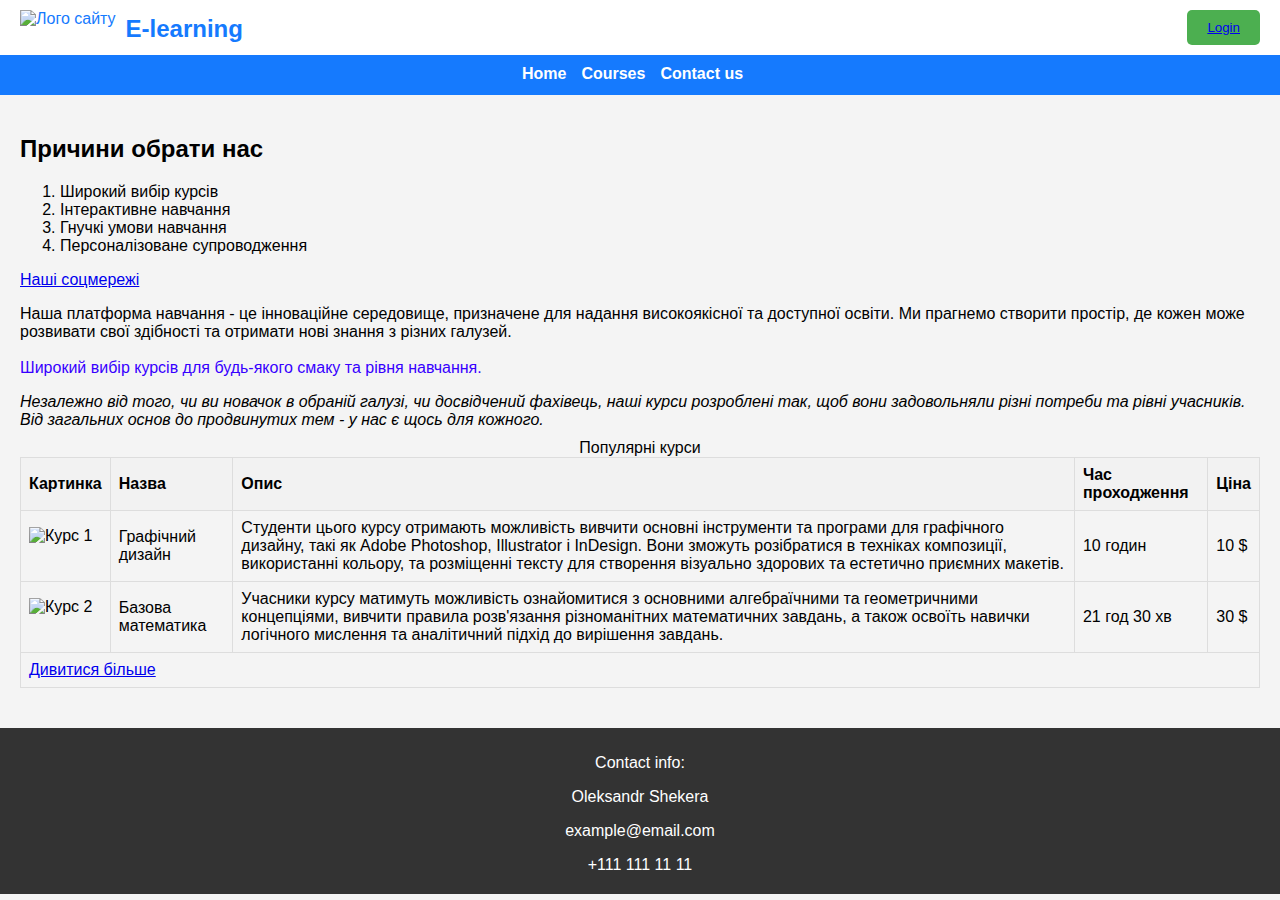
==== commit b5d76218: "upd" ====
--- a/index.html
+++ b/index.html
@@ -1,246 +1,201 @@
 <!DOCTYPE html>
-<html lang="uk">
+<html lang="en">
+
 <head>
-    <meta charset="UTF-8" />
-    <meta http-equiv="X-UA-Compatible" content="IE=edge" />
-    <meta name="viewport" content="width=device-width, initial-scale=1.0" />
-    <link rel="stylesheet" href="style.css" />
-    <link
-            rel="stylesheet"
-            href="https://cdnjs.cloudflare.com/ajax/libs/font-awesome/5.15.1/css/all.min.css"
-    />
-    <title>E-learn</title>
+    <meta charset="UTF-8">
+    <meta name="viewport" content="width=device-width, initial-scale=1.0">
+    <style>
+        body {
+            font-family: Arial, sans-serif;
+            margin: 0;
+            padding: 0;
+            background-color: #f4f4f4;
+        }
+
+        header {
+            background-color: #ffffff;
+            color: #157afe;
+            padding: 10px;
+            display: flex;
+        }
+
+        header h2 {
+            margin: 5px 0 0 10px;
+        }
+
+        header img {
+            margin: 0 0 0 10px;
+        }
+
+        nav {
+            text-align: center;
+            background-color: #157afe;
+            height: 40px;
+        }
+
+        nav ul {
+            list-style: none;
+            margin: 0;
+            padding: 10px;
+            display: flex;
+            justify-content: center;
+        }
+
+        nav li {
+            margin-right: 15px;
+        }
+
+        nav a {
+            text-decoration: none;
+            font-weight: bold;
+            color: #ffffff;
+        }
+
+        main {
+            padding: 20px;
+        }
+
+        img {
+            max-width: 100%;
+            height: auto;
+            margin-bottom: 20px;
+        }
+
+        p {
+            margin-bottom: 10px;
+        }
+
+        table {
+            width: 100%;
+            border-collapse: collapse;
+            margin-bottom: 20px;
+        }
+
+        th, td {
+            border: 1px solid #ddd;
+            padding: 8px;
+            text-align: left;
+        }
+
+        th {
+            background-color: #f2f2f2;
+        }
+
+        footer {
+            background-color: #333;
+            color: white;
+            text-align: center;
+            padding: 10px;
+        }
+
+        .login-button {
+            background-color: #4caf50;
+            color: white;
+            padding: 10px 20px;
+            margin-left: auto;
+            margin-right: 10px;
+            border: none;
+            border-radius: 5px;
+            cursor: pointer;
+        }
+    </style>
 </head>
+
 <body>
-<nav class="navbar">
-    <div class="fst_navDiv">
-        <a class="" href="index.html">E-learn</a>
-        <span class="">Вивчайте та застосовуйте</span>
+
+<header>
+    <img src="data/book-half.svg" alt="Лого сайту">
+    <h2>E-learning</h2>
+    <button class="login-button"><a href="login.html">Login</a> </button>
+</header>
+
+<nav>
+    <ul>
+        <li><a href="index.html">Home</a></li>
+        <li><a href="courses.html">Courses</a></li>
+        <li><a href="contact.html">Contact us</a></li>
+    </ul>
+</nav>
+
+<main>
+    <aside id="article1">
+        <h2>Причини обрати нас</h2>
+        <ol>
+            <li>Широкий вибір курсів</li>
+            <li>Інтерактивне навчання</li>
+            <li>Гнучкі умови навчання</li>
+            <li>Персоналізоване супроводження</li>
+        </ol>
+    </aside>
+
+    <a href="https://twitter.com/Cobratate" target="_blank">Наші соцмережі</a>
+
+    <p>Наша платформа навчання -
+        це інноваційне середовище, призначене для надання високоякісної та доступної освіти.
+        Ми прагнемо створити простір, де кожен може розвивати свої здібності
+        та отримати нові знання з різних галузей.
+            <span style="color: #3700ff;"><br><br>Широкий вибір курсів для будь-якого смаку та рівня навчання.<br></span>
+    </p>
+    <p><i>Незалежно від того, чи ви новачок в обраній галузі,
+        чи досвідчений фахівець, наші курси розроблені так, щоб вони задовольняли різні потреби та рівні учасників.
+        Від загальних основ до продвинутих тем - у нас є щось для кожного.</i></p>
+
+    <!-- Таблиця -->
+    <table>
+        <caption>Популярні курси</caption>
+        <thead>
+        <tr>
+            <th>Картинка</th>
+            <th>Назва</th>
+            <th>Опис</th>
+            <th>Час проходження</th>
+            <th>Ціна</th>
+        </tr>
+        </thead>
+        <tfoot>
+        <tr>
+            <td colspan="5">
+                <a href="https://www.coursera.org/" target="_blank">Дивитися більше</a>
+            </td>
+        </tr>
+        </tfoot>
+        <tbody>
+        <tr>
+            <td><img src="https://www.totaljobs.com/advice/wp-content/uploads/graphic-designer-job-description.jpg" alt="Курс 1" width="300" height="200"></td>
+            <td>Графічний дизайн</td>
+            <td>Студенти цього курсу отримають можливість вивчити основні інструменти
+                та програми для графічного дизайну, такі як Adobe Photoshop, Illustrator і InDesign.
+                Вони зможуть розібратися в техніках композиції, використанні кольору,
+                та розміщенні тексту для створення візуально здорових та естетично приємних макетів.</td>
+            <td>10 годин</td>
+            <td>10 $</td>
+        </tr>
+
+        <tr>
+            <td><img src="https://cdn-attachments.timesofmalta.com/161720d2d73196098f3bc7896777216ff157c89d-1651561144-5c8764f4-1920x1280.jpg" alt="Курс 2" width="300" height="200"></td>
+            <td>Базова математика</td>
+            <td>Учасники курсу матимуть можливість ознайомитися з основними алгебраїчними
+                та геометричними концепціями, вивчити правила розв'язання різноманітних математичних завдань,
+                а також освоїть навички логічного мислення та аналітичний підхід до вирішення завдань.</td>
+            <td>21 год 30 хв</td>
+            <td>30 $</td>
+        </tr>
+        </tbody>
+    </table>
+</main>
+
+<footer>
+    <div id="contact-info" class="PersonalInfo">
+        <p>Contact info:</p>
+        <p>Oleksandr Shekera</p>
+        <p>example@email.com</p>
+        <p>+111 111 11 11</p>
     </div>
-
-    <div class="Snd_navDiv">
-        <ul class="">
-            <li class=""><a href="index.html" class="a_tag_elm"> Головна</a></li>
-            <li class="">
-                <a href="courses.html" class="a_tag_elm"
-                >Курси</a
-                >
-            </li>
-            <li class=""><a href="contact.html" class="a_tag_elm">Зв'яжіться з нами</a></li>
-        </ul>
-    </div>
-
-    <div class="Snd_navDiv indexSecondNav">
-        <ul class="">
-            <li><a href="login.html" id="Login" class="a_tag_elm">Увійти</a></li>
-            <li><a href="signup.html" id="formDisplay" class="a_tag_elm">Зареєструватися</a></li>
-        </ul>
-    </div>
-
-</nav>
-
-<div class="video_nd_txt_div">
-    <div class="video_div">
-        <video autoplay muted loop class="Bg_video" loop>
-            <source src="./video.mp4" />
-        </video>
-    </div>
-
-    <div class="blue_color_div"></div>
-
-    <div class="txt_div">
-        <h1>Ласкаво просимо до E-learn</h1>
-        <small>Вивчайте та застосовуйте</small>
-    </div>
-</div>
-
-<div id="allcourses">
-    <h1 class="courseHeading">Оберіть свій улюблений курс</h1>
-
-    <div class="courses">
-        <!-- ----------------------------Html і CSS-------------------------------- -->
-        <div class="course1">
-            <div class="courseImgDiv">
-                <img
-                        class="courseImg"
-                        src="./data/img1.jpeg"
-                        alt="це зображення"
-                />
-            </div>
-            <div class="coursePriceDetailTimeDiv">
-                <h2 class="courseName">HTML і CSS</h2>
-                <p class="courseDetails">
-                    Оволодійте основами HTML і CSS для створення повністю налаштованих,
-                    мобільно-респонсивних веб-сторінок.
-                </p>
-                <p class="coursePrice">$ 75</p>
-                <p class="courseTime">Загальний час <span>20 годин</span></p>
-            </div>
-            <button data-tag="img1" class="addtocartbtn">Додати в кошик</button>
-        </div>
-
-        <!-- ----------------------------JavaScript-------------------------------- -->
-        <div class="course1">
-            <div class="courseImgDiv">
-                <img
-                        class="courseImg"
-                        src="./data/img2.jpeg"
-                        alt="це зображення"
-                />
-            </div>
-            <div class="coursePriceDetailTimeDiv">
-                <h2 class="courseName">JavaScript</h2>
-                <p class="courseDetails">
-                    Продвинутий курс з JavaScript для всіх! Області видимості, замикання,
-                    прототипи, 'це', створення власного фреймворку та інше.
-                </p>
-                <p class="coursePrice">$ 60</p>
-                <p class="courseTime">Загальний час <span>30 годин</span></p>
-            </div>
-            <button data-tag="img2" class="addtocartbtn">Додати в кошик</button>
-        </div>
-
-        <!-- ------------------------------C++-------------------------------- -->
-        <div class="course1">
-            <div class="courseImgDiv">
-                <img
-                        class="courseImg"
-                        src="./data/img3.jpeg"
-                        alt="це зображення"
-                />
-            </div>
-            <div class="coursePriceDetailTimeDiv">
-                <h2 class="courseName">C++</h2>
-                <p class="courseDetails">
-                    Оволодійте сучасними навичками об'єктно-орієнтованого програмування на C++
-                    та навичками роботи з STL, необхідними для розробки ігор, систем та додатків.
-                </p>
-                <p class="coursePrice">$ 60</p>
-                <p class="courseTime">Загальний час <span>30 годин</span></p>
-            </div>
-            <button data-tag="img3" class="addtocartbtn">Додати в кошик</button>
-        </div>
-
-        <!-- ------------------------------Python-------------------------------- -->
-        <div class="course1">
-            <div class="courseImgDiv">
-                <img
-                        class="courseImg"
-                        src="./data/img4.jpeg"
-                        alt="це зображення"
-                />
-            </div>
-            <div class="coursePriceDetailTimeDiv">
-                <h2 class="courseName">Python</h2>
-                <p class="courseDetails">
-                    Вивчайте реальні навички Python, створюючи додатки баз даних Python,
-                    веб-додатки Python, скрейпери Python та багато іншого.
-                </p>
-                <p class="coursePrice">$ 60</p>
-                <p class="courseTime">Загальний час <span>40 годин</span></p>
-            </div>
-            <button data-tag="img4" class="addtocartbtn">Додати в кошик</button>
-        </div>
-
-        <!-- --------------------------------C#---------------------------------- -->
-        <div class="course1">
-            <div class="courseImgDiv">
-                <img
-                        class="courseImg"
-                        src="./data/img5.jpeg"
-                        alt="це зображення"
-                />
-            </div>
-            <div class="coursePriceDetailTimeDiv">
-                <h2 class="courseName">C#</h2>
-                <p class="courseDetails">
-                    Глибокий, пошаговий посібник по класах, інтерфейсах та
-                    об'єктно-орієнтованому програмуванню (OOP) з C#.
-                </p>
-                <p class="coursePrice">$ 75</p>
-                <p class="courseTime">Загальний час <span>30 годин</span></p>
-            </div>
-            <button data-tag="img5" class="addtocartbtn">Додати в кошик</button>
-        </div>
-
-        <!-- ------------------------------Bootstrap 4-------------------------------- -->
-        <div class="course1">
-            <div class="courseImgDiv">
-                <img
-                        class="courseImg"
-                        src="./data/img6.jpeg"
-                        alt="це зображення"
-                />
-            </div>
-            <div class="coursePriceDetailTimeDiv">
-                <h2 class="courseName">Bootstrap 4</h2>
-                <p class="courseDetails">
-                    Оволодійте Bootstrap 4 та створюйте теми реального світу, вивчаючи
-                    HTML5 семантику та CSS3.
-                </p>
-                <p class="coursePrice">$ 60</p>
-                <p class="courseTime">Загальний час <span>10 годин</span></p>
-            </div>
-            <button data-tag="img6" class="addtocartbtn">Додати в кошик</button>
-        </div>
-
-        <!-- --------------------------------React.Js--------------------------------- -->
-        <div class="course1">
-            <div class="courseImgDiv">
-                <img
-                        class="courseImg"
-                        src="./data/img7.jpeg"
-                        alt="це зображення"
-                />
-            </div>
-            <div class="coursePriceDetailTimeDiv">
-                <h2 class="courseName">React.JS</h2>
-                <p class="courseDetails">
-                    Зануртеся і вивчайте React.js з нуля! Вивчайте Reactjs, Hooks,
-                    Redux, маршрутизацію React, анімації, Next.js та багато іншого.
-                </p>
-                <p class="coursePrice">$ 60</p>
-                <p class="courseTime">Загальний час <span>40 годин</span></p>
-            </div>
-            <button data-tag="img7" class="addtocartbtn">Додати в кошик</button>
-        </div>
-
-        <!-- --------------------------------Angular--------------------------------- -->
-        <div class="course1">
-            <div class="courseImgDiv">
-                <img
-                        class="courseImg"
-                        src="./data/img8.jpeg"
-                        alt="це зображення"
-                />
-            </div>
-            <div class="coursePriceDetailTimeDiv">
-                <h2 class="courseName">Angular</h2>
-                <p class="courseDetails">
-                    Оволодійте Angular і створюйте дивовижні реактивні веб-додатки
-                    з наступником Angular.js
-                </p>
-                <p class="coursePrice">$ 50</p>
-                <p class="courseTime">Загальний час <span>40 годин</span></p>
-            </div>
-            <button data-tag="img8" class="addtocartbtn">Додати в кошик</button>
-        </div>
-    </div>
-</div>
-
-<!-- ------------------------Підвал------------------------------- -->
-<footer class="mainFooter homefooter">
-    <h4>Контактна інформація:</h4>
-    <small>Олександр Шекера</small>
-    <small>example@email.com</small>
-    <small>+111 111 11 11</small>
-    <ul>
-        <h6>Зв'яжіться з нами</h6>
-        <li class="footerLi"><a href="https://www.facebook.com/"><i class="fab fa-facebook-square fa_custom"></i></a></li>
-        <li class="footerLi"><a href="https://twitter.com"><i class="fab fa-twitter fa_custom"></i></a></li>
-        <li class="footerLi"><a href="https://www.gmail.com/"><i class="far fa-envelope fa_custom"></i></a></li>
-    </ul>
 </footer>
 
+<script>
+
+</script>
 </body>
+
 </html>
